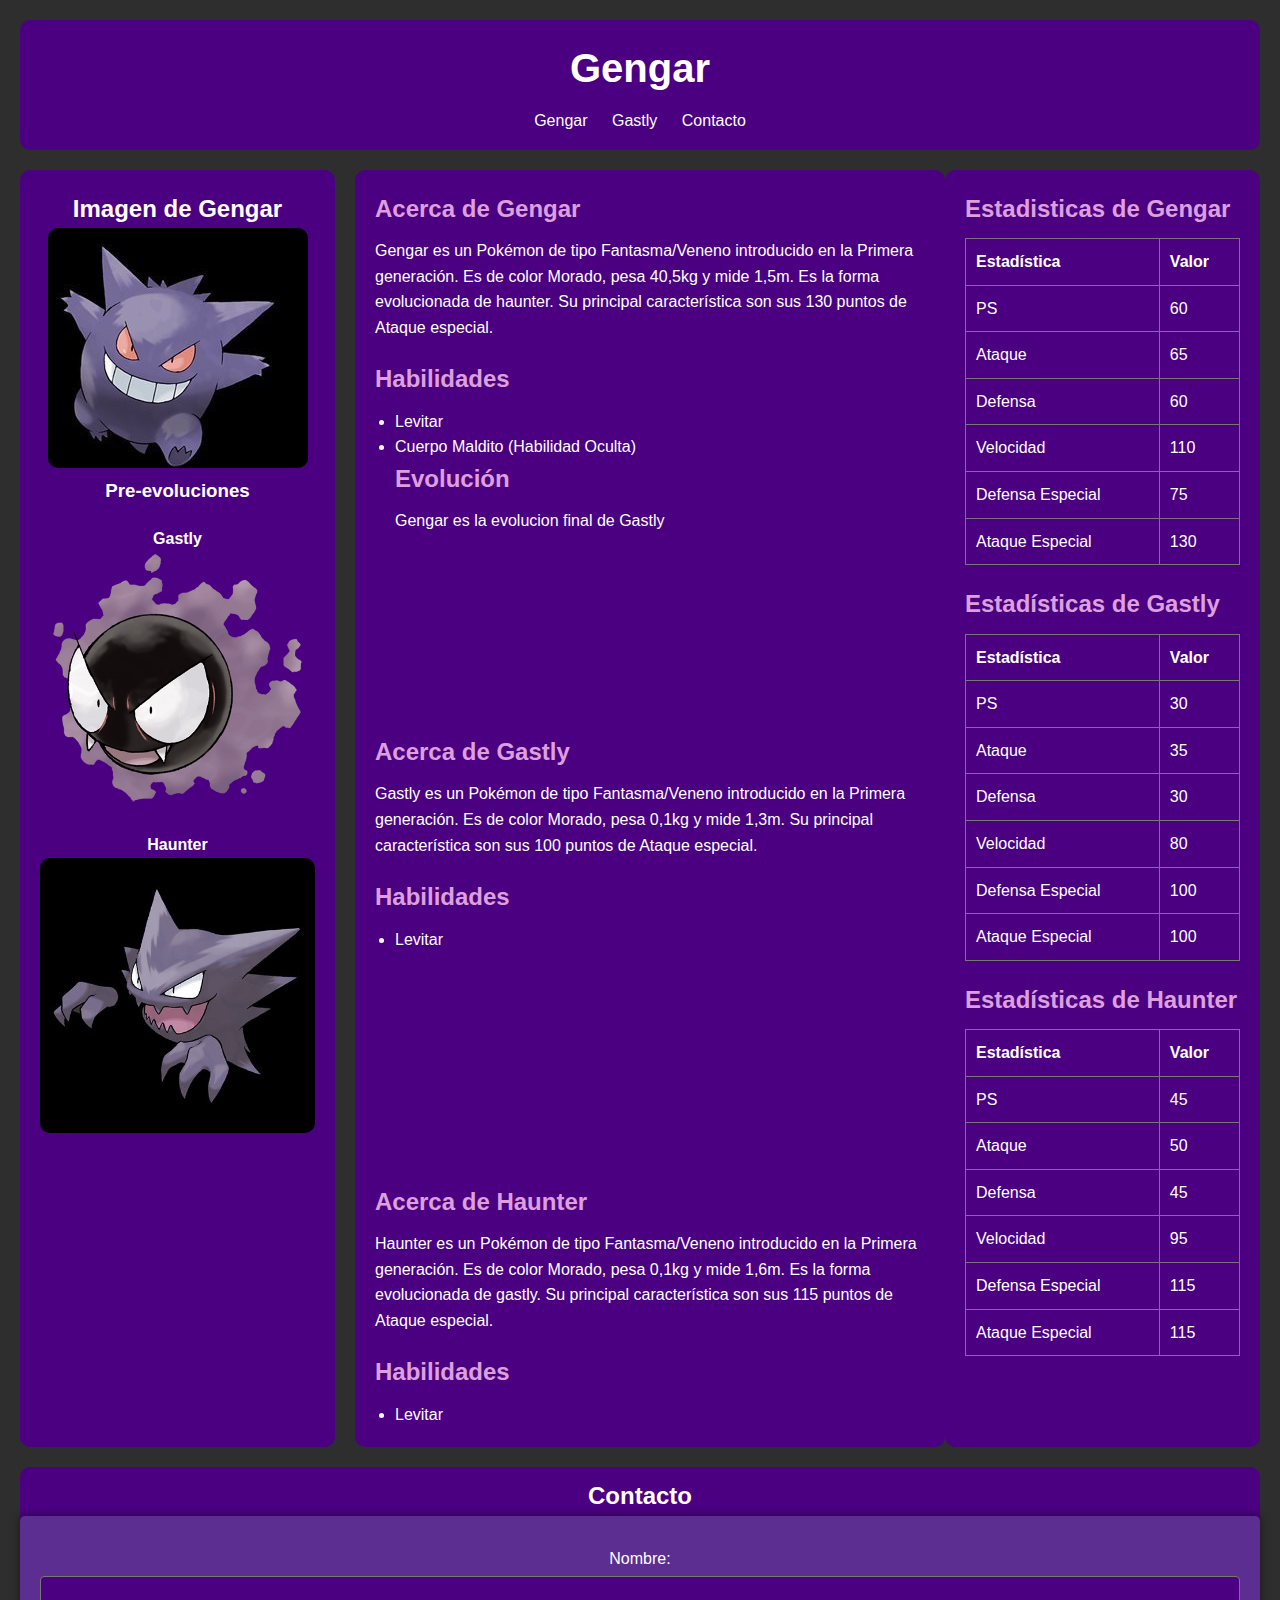
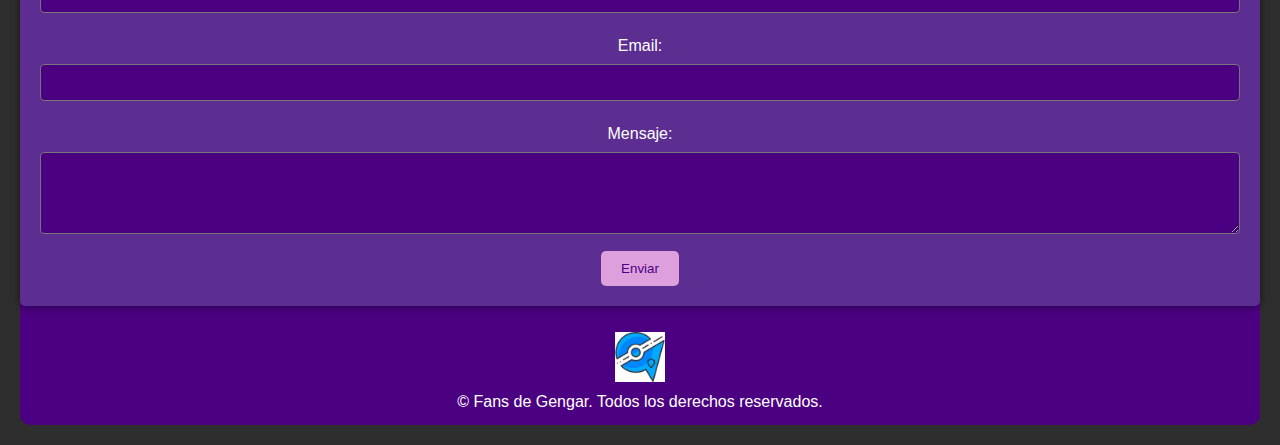
==== PreEntrega2/index.html @ 972541f6 "v.0.0.1" ====
<!DOCTYPE html>
<html lang="es">
<head>
    <meta charset="UTF-8">
    <meta name="viewport" content="width=device-width, initial-scale=1.0">
    <title>Gengar - Información del Pokémon</title>
    <link rel="stylesheet" href="estilos.css">
    <link rel="icon" href="gengar.ico">
</head>
<body>
    <header>
        <h1>Gengar</h1>
        <nav>
            <ul>
                <li><a href="#about">Gengar</a></li>
                <li><a href="#abilities">Gastly</a></li>
                <li><a href="#contact">Contacto</a></li>
                
                
                
            </ul>
        </nav>
    </header>
    <main>
        <section class="sidebar">
            <h2>Imagen de Gengar</h2>
            <img src="378a76a991f596cee21153dc6a9e17c3d1dd8b2ar1-260-240v2_hq.jpg" alt="Gengar">
            <h3>Pre-evoluciones</h3>
            <div class="pre-evolutions">
                <div class="pre-evolution">
                    <h4>Gastly</h4>
                    <img src="Gastly.webp" alt="Gastly">
                </div>
                <div class="pre-evolution">
                    <h4>Haunter</h4>
                    <img src="7b4ae473d2809dda2c41deb8bddf5fcd.jpg" alt="Haunter">
                </div>
            </div>
        </section>
        <section class="content">
            <article id="about">
                <h2>Acerca de Gengar</h2>
                <p>Gengar es un Pokémon de tipo Fantasma/Veneno introducido en la Primera generación. Es de color Morado, pesa 40,5kg y mide 1,5m. Es la forma evolucionada de haunter. Su principal característica son sus 130 puntos de Ataque especial.</p>
            </article>
            <article id="abilities">
                <h2>Habilidades</h2>
                <ul>
                    <li>Levitar</li>
                    <li>Cuerpo Maldito (Habilidad Oculta)</li>
                    
                 <article id="evolution"> <h2>Evolución</h2> </article>
                 <p>Gengar es la evolucion final de Gastly</p>

                </ul>
            </article>
            <br><br><br><br><br><br><br><h2>Acerca de Gastly</h2>
            <p>Gastly es un Pokémon de tipo Fantasma/Veneno introducido en la Primera generación. Es de color Morado, pesa 0,1kg y mide 1,3m. Su principal característica son sus 100 puntos de Ataque especial.</p>
        </article>
        <article id="abilities">
            <h2>Habilidades</h2>
            <ul>
                <li>Levitar</li>
                
                
            </ul>
        </article>
          <br><br><br><br><br><br><br><br><br> <h2>Acerca de Haunter</h2></article>
      
        <p>Haunter es un Pokémon de tipo Fantasma/Veneno introducido en la Primera generación. Es de color Morado, pesa 0,1kg y mide 1,6m. Es la forma evolucionada de gastly. Su principal característica son sus 115 puntos de Ataque especial.</p>
    </article>
    <article id="abilities">
        <h2>Habilidades</h2>
        <ul>
            <li>Levitar</li>
            
        </ul>
    
        </section>
        <section class="pre-evolution-stats">
            <article>
                <h2>Estadisticas de Gengar</h2>
                <table>
                    <tr>
                        <th>Estadística</th>
                        <th>Valor</th>
                    </tr>
                    <tr>
                        <td>PS</td>
                        <td>60</td>
                    </tr>
                    <tr>
                        <td>Ataque</td>
                        <td>65</td>
                    </tr>
                    <tr>
                        <td>Defensa</td>
                        <td>60</td>
                    </tr>
                    <tr>
                        <td>Velocidad</td>
                        <td>110</td>
                    </tr>
                    <tr>
                        <td>Defensa Especial</td>
                        <td>75</td>
                    </tr>
                    <tr>
                        <td>Ataque Especial</td>
                        <td>130</td>
                    </tr>
                </table>
                <h2>Estadísticas de Gastly</h2>
                <table>
                    <tr>
                        <th>Estadística</th>
                        <th>Valor</th>
                    </tr>
                    <tr>
                        <td>PS</td>
                        <td>30</td>
                    </tr>
                    <tr>
                        <td>Ataque</td>
                        <td>35</td>
                    </tr>
                    <tr>
                        <td>Defensa</td>
                        <td>30</td>
                    </tr>
                    <tr>
                        <td>Velocidad</td>
                        <td>80</td>
                    </tr>
                    <tr>
                        <td>Defensa Especial</td>
                        <td>100</td>
                    </tr>
                    <tr>
                        <td>Ataque Especial</td>
                        <td>100</td>
                    </tr>
                </table>
            </article>
            <article>
             <h2>Estadísticas de Haunter</h2>
                <table>
                    <tr>
                        <th>Estadística</th>
                        <th>Valor</th>
                    </tr>
                    <tr>
                        <td>PS</td>
                        <td>45</td>
                    </tr>
                    <tr>
                        <td>Ataque</td>
                        <td>50</td>
                    </tr>
                    <tr>
                        <td>Defensa</td>
                        <td>45</td>
                    </tr>
                    <tr>
                        <td>Velocidad</td>
                        <td>95</td>
                    </tr>
                    <tr>
                        <td>Defensa Especial</td>
                        <td>115</td>
                    </tr>
                    <tr>
                        <td>Ataque Especial</td>
                        <td>115</td>
                    </tr>
                </table>
            </article>
        </section>
    </main>
    <footer>
        <div class="contact-bar">
            <h2>Contacto</h2>
            <form class="contact-form" id="contact">
                <label for="name">Nombre:</label>
                <input type="text" id="name" name="name" required>

                <label for="email">Email:</label>
                <input type="email" id="email" name="email" required>

                <label for="message">Mensaje:</label>
                <textarea id="message" name="message" rows="4" required></textarea>

                <button type="submit">Enviar</button>
            </form>
        </div>
        <div class="social-icons">
            <a href="https://pokemon.fandom.com/es/wiki/Pok%C3%A9mon_Wiki"> <br><img src="wiki.ico" alt="Página 1" width="50px" height="50px"></a> 
            
        </div>
        <p>&copy; Fans de Gengar. Todos los derechos reservados.</p>
    </footer>
</body>
</html>
---- PreEntrega2/estilos.css ----
* {
    box-sizing: border-box;
    margin: 0;
    padding: 0;
}

body {
    font-family: 'Arial', sans-serif;
    line-height: 1.6;
    background-color: #2e2e2e;
    color: #fff;
    padding: 20px;
}

header {
    background: #4b0082;
    color: #fff;
    padding: 1rem 0;
    text-align: center;
    border-radius: 10px;
}

header h1 {
    margin-bottom: 0.5rem;
    font-size: 2.5rem;
}

header nav ul {
    list-style: none;
    padding: 0;
}

header nav ul li {
    display: inline;
    margin: 0 10px;
}

header nav ul li a {
    color: #fff;
    text-decoration: none;
}

main {
    display: flex;
    flex-wrap: wrap;
    margin: 20px 0;
}

.sidebar, .content, .pre-evolution-stats {
    background: #4b0082; 
    border-radius: 10px;
}

.sidebar {
    flex: 1;
    margin-right: 20px;
    text-align: center;
}

.sidebar img {
    max-width: 100%;
    border-radius: 10px;
}

.pre-evolutions {
    display: flex;
    flex-direction: column;
    align-items: center;
    margin-top: 20px;
}

.pre-evolution {
    margin-bottom: 20px;
}

.pre-evolution img {
    max-width: 100%;
    border-radius: 10px;
}

.content {
    flex: 2; 
}

.pre-evolution-stats {
    flex: 1; 
}

.content h2, .content h3, .pre-evolution-stats h2 {
    color: #dda0dd; 
    margin-bottom: 10px;
}

.content p, .pre-evolution-stats p {
    margin-bottom: 20px;
}

.content ul, .pre-evolution-stats ul {
    list-style: disc;
    padding-left: 20px;
}

.content table, .pre-evolution-stats table {
    width: 100%;
    border-collapse: collapse;
    margin-bottom: 20px;
}

.content table, .pre-evolution-stats table, .content th, .content td, .pre-evolution-stats th, .pre-evolution-stats td {
    border: 1px solid #777;
}

.content th, .content td, .pre-evolution-stats th, .pre-evolution-stats td {
    padding: 10px;
    text-align: left;
}

footer {
    background: #4b0082;
    color: #fff;
    text-align: center;
    padding: 10px 0;
    margin-top: 20px;
    border-radius: 10px;
}


.contact-form {
    background: #5c2e91;
    padding: 20px;
    border-radius: 5px;
    box-shadow: 0 0 10px rgba(0, 0, 0, 0.5);
}

.contact-form label {
    display: block;
    margin: 10px 0 5px;
}

.contact-form input,
.contact-form textarea {
    width: 100%;
    padding: 10px;
    margin-bottom: 10px;
    border: 1px solid #777;
    border-radius: 4px;
    background: #4b0082;
    color: #fff;
}

.contact-form button {
    background: #dda0dd;
    color: #4b0082;
    padding: 10px 20px;
    border: none;
    border-radius: 5px;
    cursor: pointer;
}

.contact-form button:hover {
    background: #e6b3e6;
}


@media (max-width: 1024px) {
    header nav ul li {
        display: block;
        margin: 5px 0;
    }

    header {
        text-align: left;
        padding: 20px;
    }

    header h1 {
        font-size: 2rem;
    }
}

@media (max-width: 768px) {
    main {
        flex-direction: column;
    }

    .sidebar {
        margin-right: 0;
        margin-bottom: 20px;
    }
}

@media (max-width: 480px) {
    header nav ul li {
        margin: 10px 0;
    }

    .contact-form {
        padding: 15px;
    }

    .contact-form input,
    .contact-form textarea {
        padding: 8px;
    }

    .contact-form button {
        padding: 8px 15px;
    }
}

* {
    box-sizing: border-box;
    margin: 0;
    padding: 0;
}

body {
    font-family: 'Arial', sans-serif;
    line-height: 1.6;
    background-color: #2e2e2e;
    color: #fff;
    padding: 20px;
}

header {
    background: #4b0082;
    color: #fff;
    padding: 1rem 0;
    text-align: center;
    border-radius: 10px;
}

header h1 {
    margin-bottom: 0.5rem;
    font-size: 2.5rem;
}

header nav ul {
    list-style: none;
    padding: 0;
}

header nav ul li {
    display: inline;
    margin: 0 10px;
}

header nav ul li a {
    color: #fff;
    text-decoration: none;
}

main {
    display: flex;
    flex-wrap: wrap;
    margin: 20px 0;
}

.sidebar, .content, .pre-evolution-stats {
    background: #4b0082;
    padding: 20px;
    border:
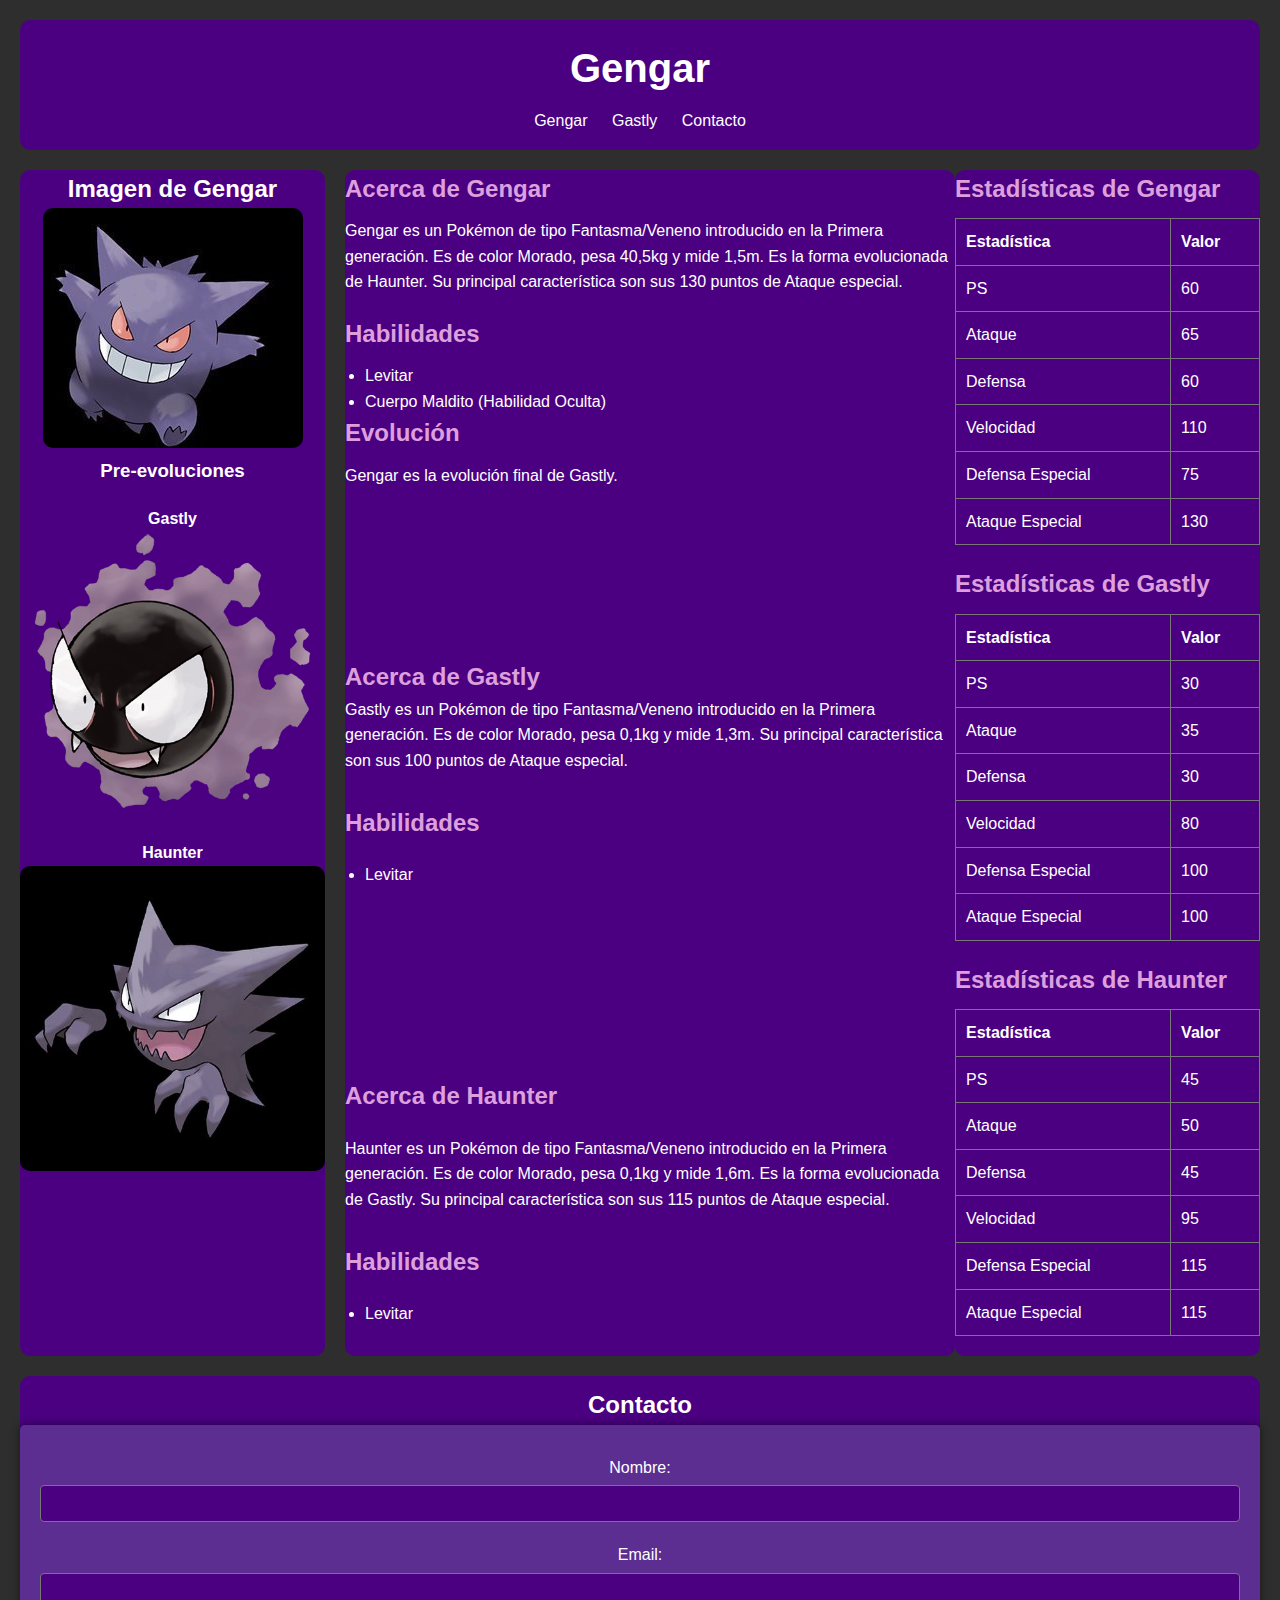
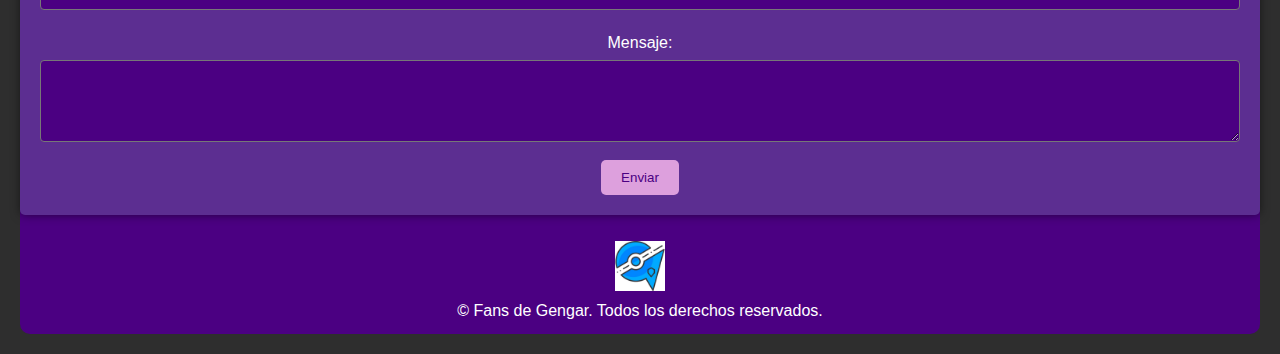
==== commit 0e7e9948: "v0.0.2" ====
--- a/PreEntrega2/index.html
+++ b/PreEntrega2/index.html
@@ -15,9 +15,6 @@
                 <li><a href="#about">Gengar</a></li>
                 <li><a href="#abilities">Gastly</a></li>
                 <li><a href="#contact">Contacto</a></li>
-                
-                
-                
             </ul>
         </nav>
     </header>
@@ -40,45 +37,37 @@
         <section class="content">
             <article id="about">
                 <h2>Acerca de Gengar</h2>
-                <p>Gengar es un Pokémon de tipo Fantasma/Veneno introducido en la Primera generación. Es de color Morado, pesa 40,5kg y mide 1,5m. Es la forma evolucionada de haunter. Su principal característica son sus 130 puntos de Ataque especial.</p>
+                <p>Gengar es un Pokémon de tipo Fantasma/Veneno introducido en la Primera generación. Es de color Morado, pesa 40,5kg y mide 1,5m. Es la forma evolucionada de Haunter. Su principal característica son sus 130 puntos de Ataque especial.</p>
             </article>
             <article id="abilities">
                 <h2>Habilidades</h2>
                 <ul>
                     <li>Levitar</li>
                     <li>Cuerpo Maldito (Habilidad Oculta)</li>
-                    
-                 <article id="evolution"> <h2>Evolución</h2> </article>
-                 <p>Gengar es la evolucion final de Gastly</p>
-
+                </ul>
+                <h2>Evolución</h2>
+                <p>Gengar es la evolución final de Gastly.</p>
+            </article>
+            <article id="gastly">
+                <h2 class="fantasma">Acerca de Gastly</h2>
+                <p class="titere">Gastly es un Pokémon de tipo Fantasma/Veneno introducido en la Primera generación. Es de color Morado, pesa 0,1kg y mide 1,3m. Su principal característica son sus 100 puntos de Ataque especial.</p>
+                <h2 class="ada">Habilidades</h2>
+                <ul>
+                    <li class="wela">Levitar</li>
                 </ul>
             </article>
-            <br><br><br><br><br><br><br><h2>Acerca de Gastly</h2>
-            <p>Gastly es un Pokémon de tipo Fantasma/Veneno introducido en la Primera generación. Es de color Morado, pesa 0,1kg y mide 1,3m. Su principal característica son sus 100 puntos de Ataque especial.</p>
-        </article>
-        <article id="abilities">
-            <h2>Habilidades</h2>
-            <ul>
-                <li>Levitar</li>
-                
-                
-            </ul>
-        </article>
-          <br><br><br><br><br><br><br><br><br> <h2>Acerca de Haunter</h2></article>
-      
-        <p>Haunter es un Pokémon de tipo Fantasma/Veneno introducido en la Primera generación. Es de color Morado, pesa 0,1kg y mide 1,6m. Es la forma evolucionada de gastly. Su principal característica son sus 115 puntos de Ataque especial.</p>
-    </article>
-    <article id="abilities">
-        <h2>Habilidades</h2>
-        <ul>
-            <li>Levitar</li>
-            
-        </ul>
-    
+            <article id="haunter">
+                <h2 class="haunter">Acerca de Haunter</h2>
+                <p class="juejue">Haunter es un Pokémon de tipo Fantasma/Veneno introducido en la Primera generación. Es de color Morado, pesa 0,1kg y mide 1,6m. Es la forma evolucionada de Gastly. Su principal característica son sus 115 puntos de Ataque especial.</p>
+                <h2 class="poder">Habilidades</h2>
+                <ul>
+                    <li class="levitar">Levitar</li>
+                </ul>
+            </article>
         </section>
         <section class="pre-evolution-stats">
             <article>
-                <h2>Estadisticas de Gengar</h2>
+                <h2>Estadísticas de Gengar</h2>
                 <table>
                     <tr>
                         <th>Estadística</th>
@@ -142,7 +131,7 @@
                 </table>
             </article>
             <article>
-             <h2>Estadísticas de Haunter</h2>
+                <h2>Estadísticas de Haunter</h2>
                 <table>
                     <tr>
                         <th>Estadística</th>
@@ -182,19 +171,15 @@
             <form class="contact-form" id="contact">
                 <label for="name">Nombre:</label>
                 <input type="text" id="name" name="name" required>
-
                 <label for="email">Email:</label>
                 <input type="email" id="email" name="email" required>
-
                 <label for="message">Mensaje:</label>
                 <textarea id="message" name="message" rows="4" required></textarea>
-
                 <button type="submit">Enviar</button>
             </form>
         </div>
         <div class="social-icons">
-            <a href="https://pokemon.fandom.com/es/wiki/Pok%C3%A9mon_Wiki"> <br><img src="wiki.ico" alt="Página 1" width="50px" height="50px"></a> 
-            
+            <a href="https://pokemon.fandom.com/es/wiki/Pok%C3%A9mon_Wiki"><br><img src="wiki.ico" alt="Página 1" width="50px" height="50px"></a> 
         </div>
         <p>&copy; Fans de Gengar. Todos los derechos reservados.</p>
     </footer>
--- a/PreEntrega2/estilos.css
+++ b/PreEntrega2/estilos.css
@@ -123,7 +123,6 @@
     margin-top: 20px;
     border-radius: 10px;
 }
-
 
 .contact-form {
     background: #5c2e91;
@@ -161,7 +160,6 @@
     background: #e6b3e6;
 }
 
-
 @media (max-width: 1024px) {
     header nav ul li {
         display: block;
@@ -208,57 +206,44 @@
     }
 }
 
-* {
-    box-sizing: border-box;
-    margin: 0;
-    padding: 0;
-}
-
-body {
-    font-family: 'Arial', sans-serif;
-    line-height: 1.6;
-    background-color: #2e2e2e;
-    color: #fff;
-    padding: 20px;
-}
-
-header {
-    background: #4b0082;
-    color: #fff;
-    padding: 1rem 0;
-    text-align: center;
-    border-radius: 10px;
-}
-
-header h1 {
-    margin-bottom: 0.5rem;
-    font-size: 2.5rem;
-}
-
-header nav ul {
-    list-style: none;
-    padding: 0;
-}
-
-header nav ul li {
-    display: inline;
-    margin: 0 10px;
-}
-
-header nav ul li a {
-    color: #fff;
-    text-decoration: none;
-}
-
-main {
-    display: flex;
-    flex-wrap: wrap;
-    margin: 20px 0;
-}
-
-.sidebar, .content, .pre-evolution-stats {
-    background: #4b0082;
-    padding: 20px;
-    border:
-
-    +
+
+.haunter {
+    position: relative;
+    top: 350px;
+}
+
+.juejue {
+    position: relative;
+    top: 360px;
+}
+
+.poder {
+    position: relative;
+    top: 370px;
+}
+
+.levitar {
+    position: relative;
+    top: 380px;
+}
+
+.fantasma {
+    transform: translateY(150px);
+}
+
+.titere {
+    position: relative;
+    top: 140px;
+}
+
+.ada {
+    position: relative;
+    top: 150px;
+}
+
+
+.wela {
+    position: relative;
+    top: 160px; 
+}
